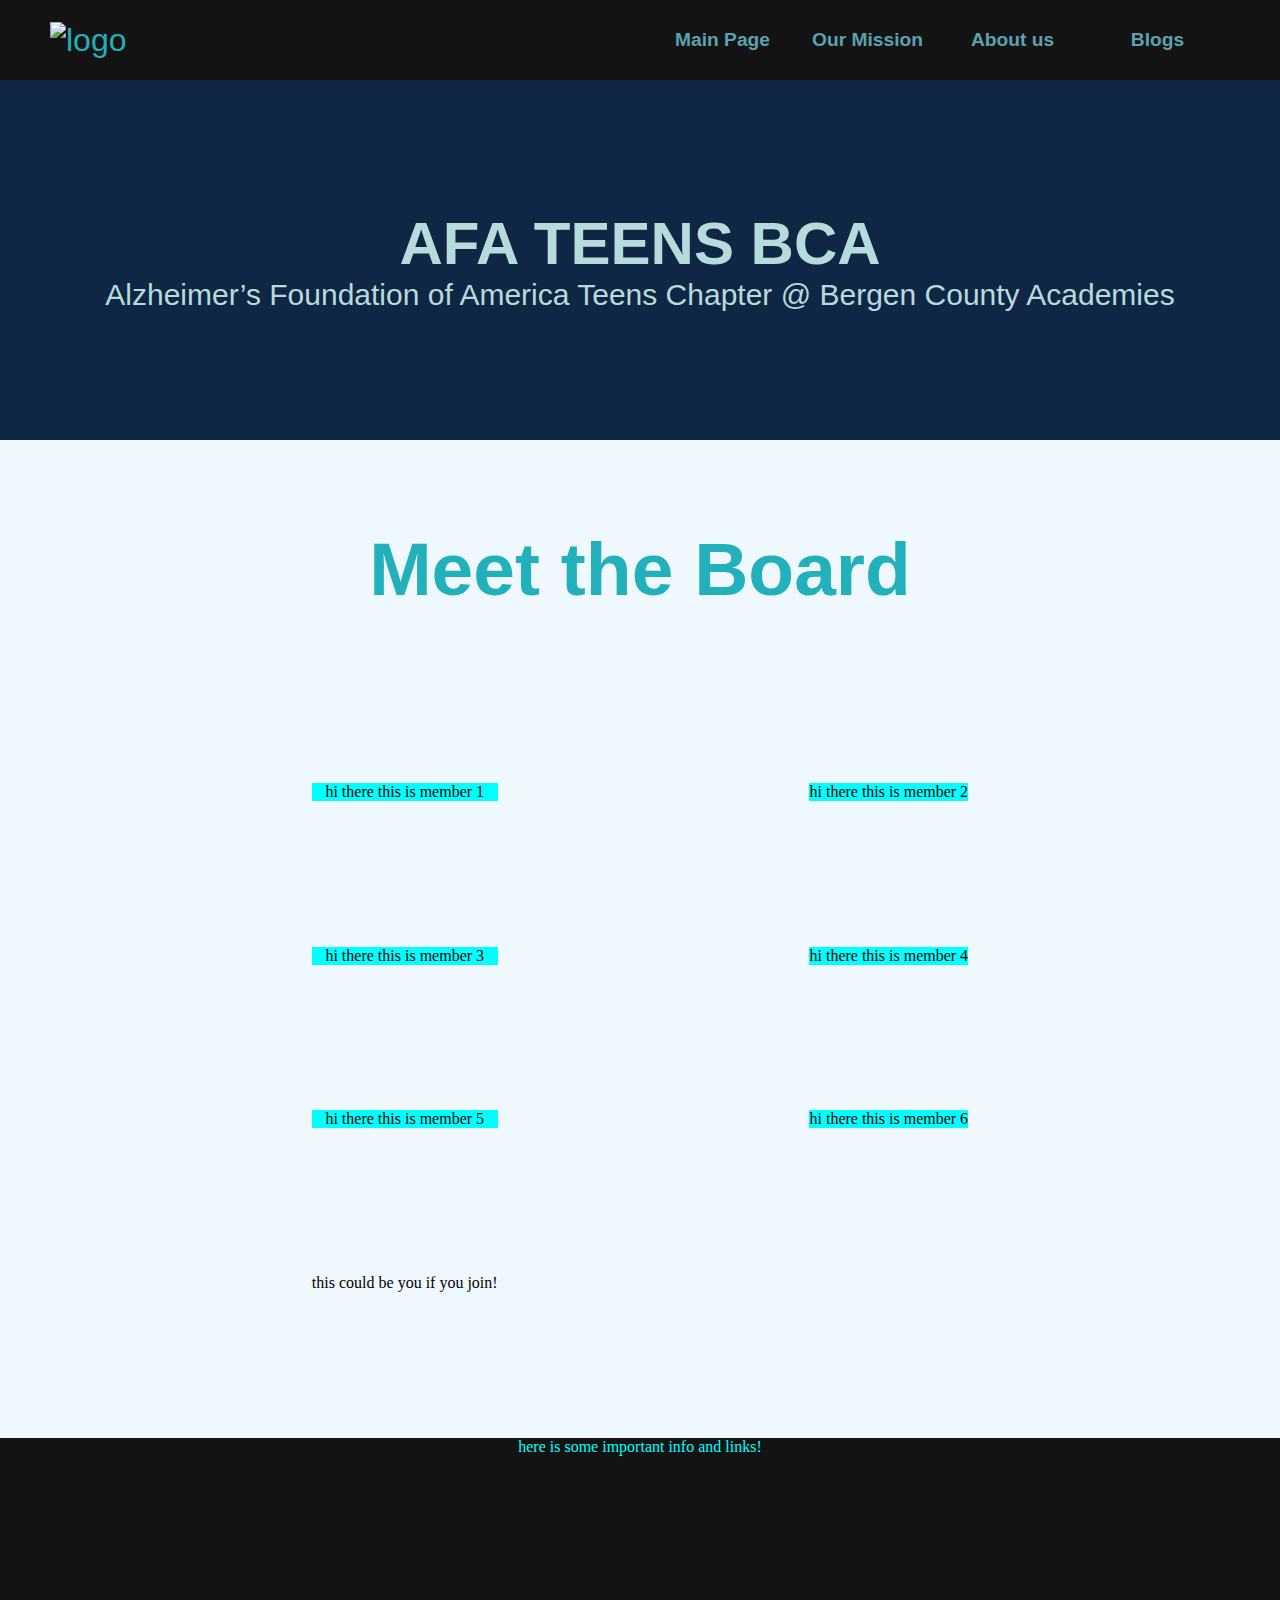
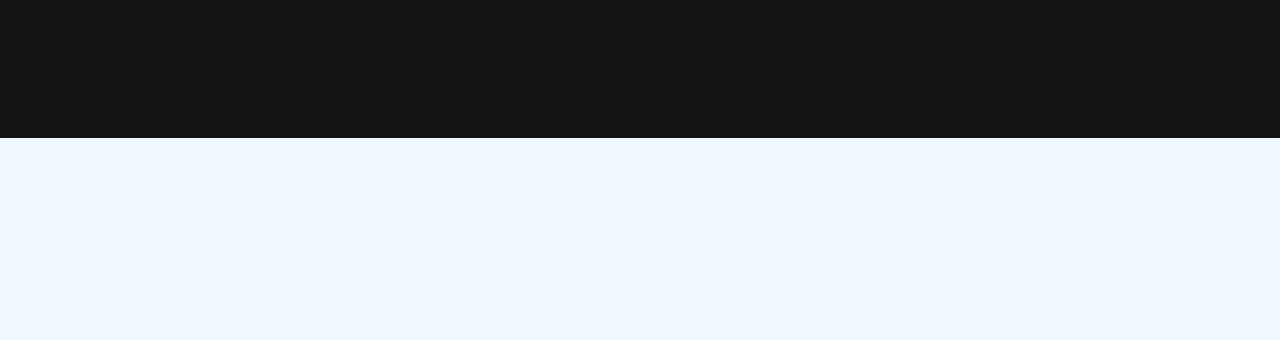
==== about-us.html @ 598af880 "made links work" ====
<!DOCTYPE html>
<html lang="en">
<head>
    <meta charset="UTF-8">
    <meta name="viewport" content="width=device-width, initial-scale=1.0">
    <title>AFA TEENS BCA</title>
    <link rel="stylesheet" href="styles.css">
</head>
<body>
    <!-- navbar -->
    <nav class="navbar">
        <div class="navbar_container">
            <a href="index.html" id="navbar_logo"> <img src="https://149744320.v2.pressablecdn.com/wp-content/uploads/2022/12/cropped-AFA-teal-logo-transparent.png" alt="logo" width="150px"></a>
            <div class="navbar_toggle" id="mobile-menu">
                <span class="bar"></span>
                <span class="bar"></span>
                <span class="bar"></span>
            </div>
            <ul class="navbar_menu">
                <li class="navbar_item">
                    <a href="index.html" class="navbar_links" id="home-page"><strong>Main Page</strong></a>
                </li>
                <li class="navbar_item">
                    <a href="our-mission.html" class="navbar_links" id="our-mission-page"><strong>Our Mission</strong></a>
                </li>
                <li class="navbar_item">
                    <a href="about-us.html" class="navbar_links" id="about-us-page"><strong>About us</strong></a>
                </li>
                <li class="navbar_item">
                    <a href="blogs.html" class="navbar_links" id="blogs-page"><strong>Blogs</strong></a>
                </li>
            </ul>
        </div>
        <script src="app.js"></script>
     </nav>
     <div class="header">
        <h1>AFA TEENS BCA</h1>
        <p>Alzheimer’s Foundation of America Teens Chapter @ Bergen County Academies</p>
    </div>
    <div class = "content">
        <div class="introduction">
            <div class="message">
                <h2><br>Meet the Board</h2>
            </div>
        <div class="members">
            <div class="member"> hi there this is member 1</div>
            <div class="member">hi there this is member 2</div>
            <div class="member">hi there this is member 3</div>
            <div class="member">hi there this is member 4</div>
            <div class="member">hi there this is member 5</div>
            <div class="member">hi there this is member 6</div>
            <div class="this-could-be-you">this could be you if you join!</div>

        </div>
    </div>
    <footer class = "footer">
        <p>here is some important info and links!</p>
    </footer>
</body>
</html>
---- styles.css ----
* {
    box-sizing: border-box;
    margin: 0;
    padding: 0;
    /* font-family:'Segoe UI', Tahoma, Geneva, Verdana, sans-serif; */
    scroll-behavior: smooth;
}

body {
    overflow-x: hidden;
}

.navbar {
    font-family:'Segoe UI', Tahoma, Geneva, Verdana, sans-serif;
    background:#131313;
    height: 80px;
    display: flex;
    justify-content: center;
    align-items: center;
    font-size: 1.2rem;
    position: sticky;
    top: 0;
    z-index: 999;

}

.navbar_container {
    display: flex;
    justify-content: space-between;
    height: 80px;
    z-index: 1;
    width: 100%;
    max-width: 1300px;
    margin: 0 auto;
    padding: 0 50px;
}

#navbar_logo {
    color: #22b0ba;
    display: flex;
    align-items: center;
    cursor: pointer;
    text-decoration: none;
    font-size: 2rem;
    
}

.navbar_menu {
    display: flex;
    align-items: center;
    list-style: none;
}

.navbar_item {
    height: 80px;
}

.navbar_links {
    color: #5ba2b0;
    display: flex;
    align-items: center;
    justify-content: center;
    width: 145px;
    text-decoration: none;
    height: 100%;
    transition: all 0.3s ease;
}
.navbar_links:hover {
    color: #fff;
    transition: all 0.3s ease;
}

/* mobile menu navbar display */
@media screen and (max-width: 960px) {
    .navbar_container {
        display: flex;
        justify-content: space-between;
        height: 80px;
        z-index: 1;
        width: 100%;
        max-width: 1300px;
        padding: 0;
    }

    .navbar_menu {
        display: grid;
        grid-template-columns: auto;
        margin: 0;
        width: 100%;
        position: absolute;
        top: -1000px;
        opacity: 1;
        transition: all 0.5s ease;
        z-index: -1;
        background: #131313;
    }

    .navbar_menu.active {
        background: #131313;
        top: 100%;
        opacity: 0.9;
        transition: all 0.5s ease;
        z-index: 99;
        height: 60vh;
        font-size: 1.6rem;
    }

    #navbar_logo {
        padding-left: 25px;
    }

    .navbar_toggle .bar {
        width: 25px;
        height: 3px;
        margin: 5px auto;
        transition: all 0.3s ease-in-out;
        background: #fff;
    }

    .navbar_item {
        width: 100%;
    }

    .navbar_links {
        text-align: center;
        padding: 2rem;
        width: 100%;
        display: table;
    }

    #mobile-menu {
        position: absolute;
        top: 20%;
        right: 5%;
        transform: translate(5%, 20%);
    }

    .navbar_toggle .bar {
        display: block;
        cursor: pointer;
    }

    #mobile-menu.is-active .bar:nth-child(2) {
        opacity: 0;
    }
    #mobile-menu.is-active .bar:nth-child(1) {
        transform: translateY(8px) rotate(45deg);
    }
    #mobile-menu.is-active .bar:nth-child(3) {
        transform: translateY(-8px) rotate(-45deg);
    }
}

.header {
    font-family:'Segoe UI', Tahoma, Geneva, Verdana, sans-serif;
    height: 360px;
    padding: 60px;
    justify-content: center;
    align-content: center;
    text-align: center;
    background: #0f2645;
    color: rgb(182, 219, 218);
    font-size: 30px;
  }

.content {
    background-color: aliceblue;
    height: 1500px;
    text-align: center;
    min-height: calc(100vh - 480px)
}

.footer {
    position: bottom;
    background-color: #131313;
    height: 300px;
    color: aqua;
}

.message {
    margin-bottom: 2%;
    justify-content: center;
    align-content: center;
    color: #22b0ba;
    font-family: Impact, Haettenschweiler, 'Arial Narrow Bold', sans-serif;
    font-size: 50px;
}

.introduction-text {
    width: 75%;
    line-height: 1.5;
    font-size: 25px;
    background-color: rgb(233, 245, 255);
    margin: auto;
    margin-bottom: 3%;
    box-shadow: 1px 5px 3px 2px rgb(15, 35, 42);

}

.members {
    display: grid;
    grid-template-columns: auto auto;
    justify-content: space-evenly;
    align-content: space-evenly;
    height: 800px;
}

.member {
    background-color: aqua;
    height: auto;
    width: auto;
    justify-content: center;
    align-content: center;
}
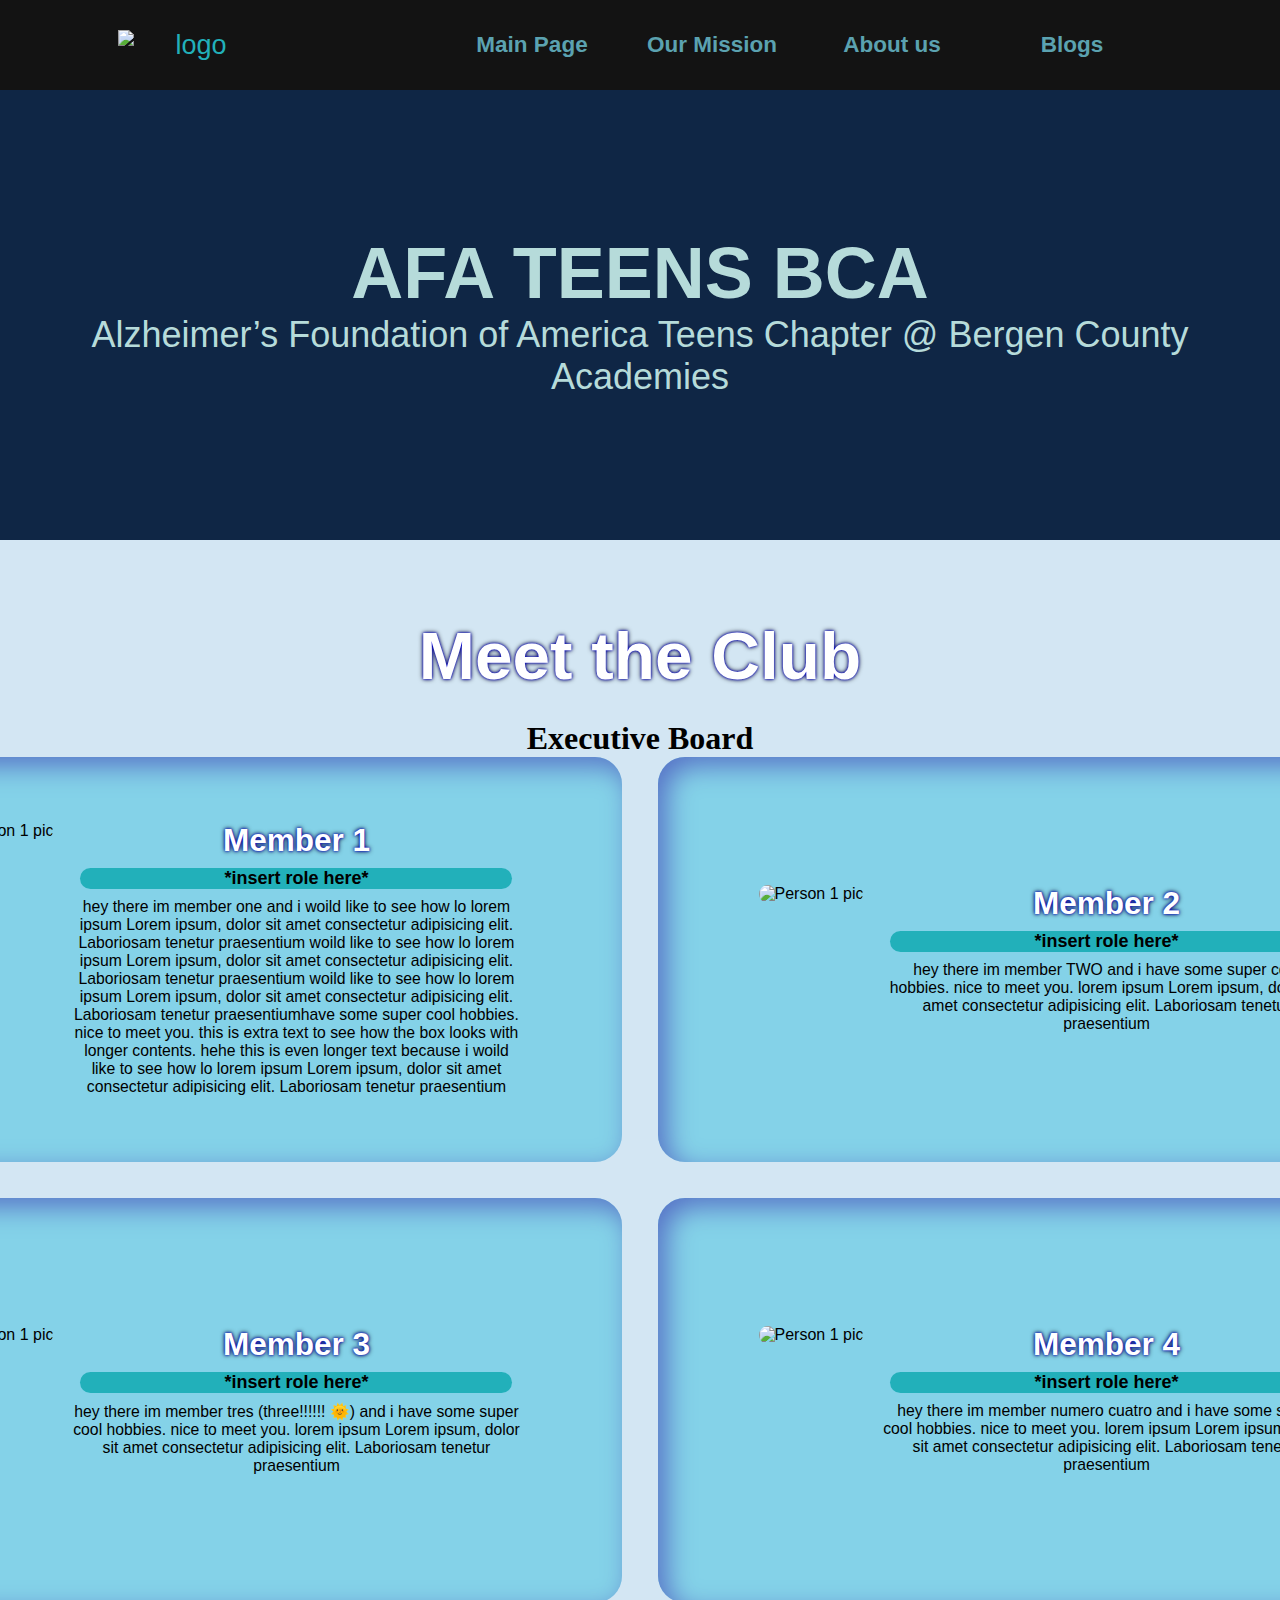
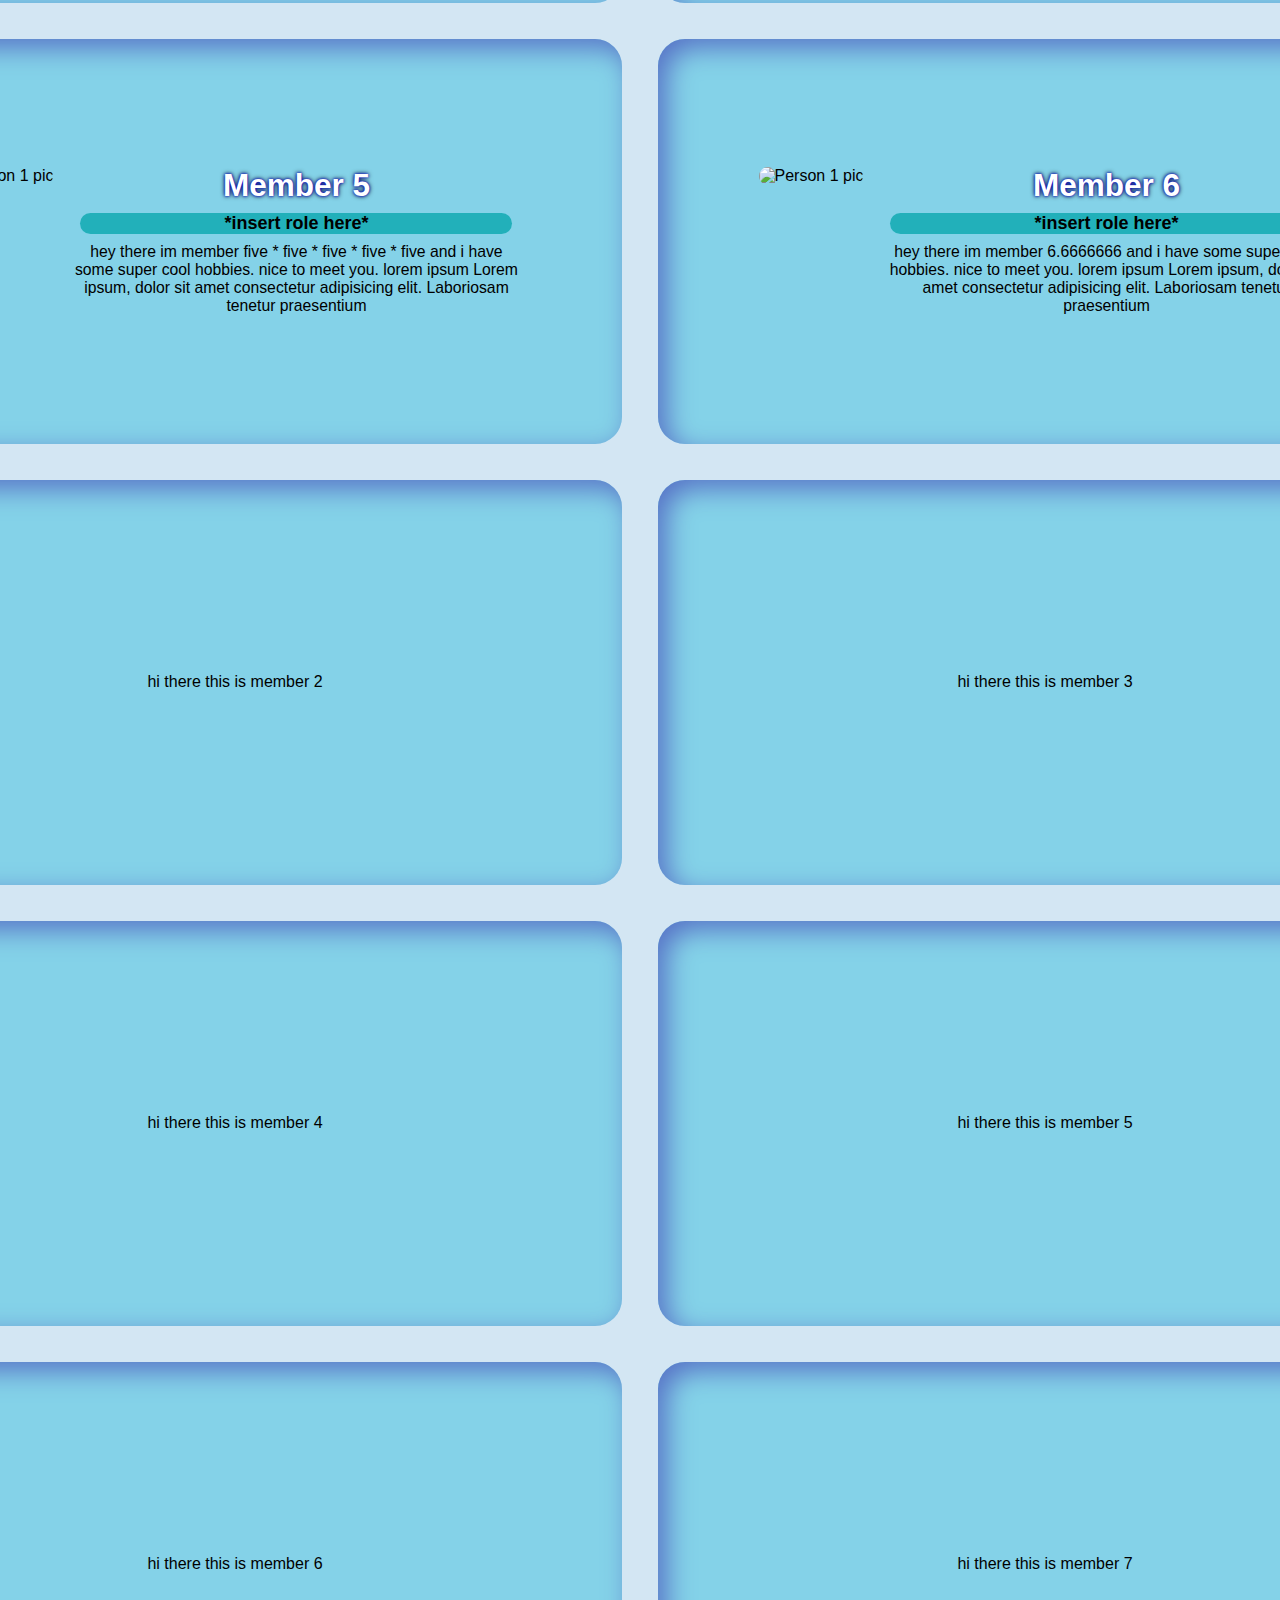
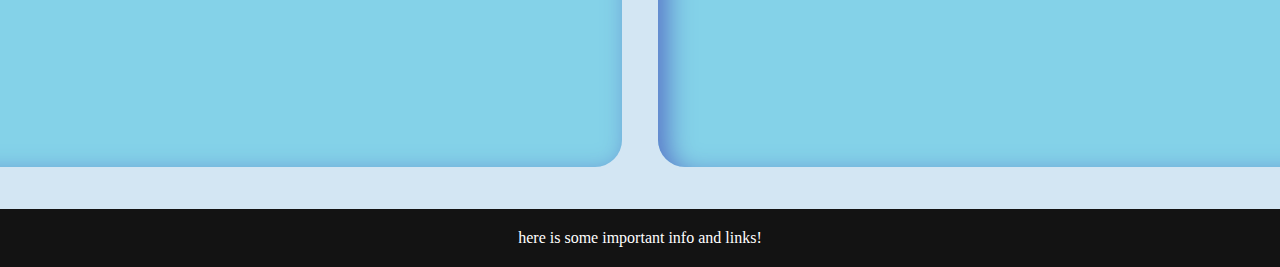
==== commit 2b957db2: "made more compatible with mobile devices, about us page, fixed footer." ====
--- a/about-us.html
+++ b/about-us.html
@@ -40,17 +40,82 @@
     <div class = "content">
         <div class="introduction">
             <div class="message">
-                <h2><br>Meet the Board</h2>
+                <h2><br>Meet the Club</h2>
             </div>
+
+            <h1> Executive Board</h1>
         <div class="members">
-            <div class="member"> hi there this is member 1</div>
+            <div class="member">
+                <div class="centered-img"> 
+                    <img src="https://static.vecteezy.com/system/resources/previews/035/497/936/non_2x/ai-generated-smiling-yellow-emoticon-face-emoji-isolated-on-white-background-photo.jpg" alt="Person 1 pic" width="200px">
+                </div>
+                <div class = "member-info">
+                    <h2>Member 1</h2>
+                    <h3>*insert role here*</h3>
+                    <p>hey there im member one and i
+                        woild like to see how lo lorem ipsum Lorem ipsum, dolor sit amet consectetur adipisicing elit. Laboriosam tenetur praesentium
+                        
+                        woild like to see how lo lorem ipsum Lorem ipsum, dolor sit amet consectetur adipisicing elit. Laboriosam tenetur praesentium
+                        
+                        woild like to see how lo lorem ipsum Lorem ipsum, dolor sit amet consectetur adipisicing elit. Laboriosam tenetur praesentiumhave some super cool hobbies. nice to meet you. this is extra text to see how the box looks with longer contents. hehe this is even longer text because i woild like to see how lo lorem ipsum Lorem ipsum, dolor sit amet consectetur adipisicing elit. Laboriosam tenetur praesentium</p>
+                </div>
+            </div>
+            <div class="member">
+                <div class="centered-img"> 
+                    <img src="https://static.vecteezy.com/system/resources/previews/035/497/936/non_2x/ai-generated-smiling-yellow-emoticon-face-emoji-isolated-on-white-background-photo.jpg" alt="Person 1 pic" width="200px">
+                </div>
+                <div class = "member-info">
+                    <h2>Member 2</h2>
+                    <h3>*insert role here*</h3>
+                    <p>hey there im member TWO and i have some super cool hobbies. nice to meet you. lorem ipsum Lorem ipsum, dolor sit amet consectetur adipisicing elit. Laboriosam tenetur praesentium</p>
+                </div>
+            </div>
+            <div class="member">
+                <div class="centered-img"> 
+                    <img src="https://static.vecteezy.com/system/resources/previews/035/497/936/non_2x/ai-generated-smiling-yellow-emoticon-face-emoji-isolated-on-white-background-photo.jpg" alt="Person 1 pic" width="200px">
+                </div>
+                <div class = "member-info">
+                    <h2>Member 3</h2>
+                    <h3>*insert role here*</h3>
+                    <p>hey there im member tres (three!!!!!! 🌞) and i have some super cool hobbies. nice to meet you. lorem ipsum Lorem ipsum, dolor sit amet consectetur adipisicing elit. Laboriosam tenetur praesentium</p>
+                </div>
+            </div>
+            <div class="member">
+                <div class="centered-img"> 
+                    <img src="https://static.vecteezy.com/system/resources/previews/035/497/936/non_2x/ai-generated-smiling-yellow-emoticon-face-emoji-isolated-on-white-background-photo.jpg" alt="Person 1 pic" width="200px">
+                </div>
+                <div class = "member-info">
+                    <h2>Member 4</h2>
+                    <h3>*insert role here*</h3>
+                    <p>hey there im member numero cuatro and i have some super cool hobbies. nice to meet you. lorem ipsum Lorem ipsum, dolor sit amet consectetur adipisicing elit. Laboriosam tenetur praesentium</p>
+                </div>
+            </div>
+            <div class="member">
+                <div class="centered-img"> 
+                    <img src="https://static.vecteezy.com/system/resources/previews/035/497/936/non_2x/ai-generated-smiling-yellow-emoticon-face-emoji-isolated-on-white-background-photo.jpg" alt="Person 1 pic" width="200px">
+                </div>
+                <div class = "member-info">
+                    <h2>Member 5</h2>
+                    <h3>*insert role here*</h3>
+                    <p>hey there im member five * five * five * five * five and i have some super cool hobbies. nice to meet you. lorem ipsum Lorem ipsum, dolor sit amet consectetur adipisicing elit. Laboriosam tenetur praesentium</p>
+                </div>
+            </div>
+            <div class="member">
+                <div class="centered-img"> 
+                    <img src="https://static.vecteezy.com/system/resources/previews/035/497/936/non_2x/ai-generated-smiling-yellow-emoticon-face-emoji-isolated-on-white-background-photo.jpg" alt="Person 1 pic" width="200px">
+                </div>
+                <div class = "member-info">
+                    <h2>Member 6</h2>
+                    <h3>*insert role here*</h3>
+                    <p>hey there im member 6.6666666 and i have some super cool hobbies. nice to meet you. lorem ipsum Lorem ipsum, dolor sit amet consectetur adipisicing elit. Laboriosam tenetur praesentium</p>
+                </div>
+            </div>
             <div class="member">hi there this is member 2</div>
             <div class="member">hi there this is member 3</div>
             <div class="member">hi there this is member 4</div>
             <div class="member">hi there this is member 5</div>
             <div class="member">hi there this is member 6</div>
-            <div class="this-could-be-you">this could be you if you join!</div>
-
+            <div class="member">hi there this is member 7</div>
         </div>
     </div>
     <footer class = "footer">
--- a/styles.css
+++ b/styles.css
@@ -6,18 +6,28 @@
     scroll-behavior: smooth;
 }
 
+html,body{
+    overflow-x:hidden;
+    flex-direction: column;
+    display: flex;
+    flex-direction: column;
+  }
+
 body {
-    overflow-x: hidden;
+    position: relative;
+    text-align: center;
+    min-height: 100vh;
+    background-color: rgb(211, 230, 243);
 }
 
 .navbar {
     font-family:'Segoe UI', Tahoma, Geneva, Verdana, sans-serif;
     background:#131313;
-    height: 80px;
-    display: flex;
-    justify-content: center;
-    align-items: center;
-    font-size: 1.2rem;
+    height: 10vh;
+    display: flex;
+    justify-content: center;
+    align-items: center;
+    font-size: 2.5vh;
     position: sticky;
     top: 0;
     z-index: 999;
@@ -27,12 +37,12 @@
 .navbar_container {
     display: flex;
     justify-content: space-between;
-    height: 80px;
+    height: 10vh;
     z-index: 1;
     width: 100%;
-    max-width: 1300px;
+    max-width: 90vw;
     margin: 0 auto;
-    padding: 0 50px;
+    padding: 0 6vh;
 }
 
 #navbar_logo {
@@ -41,7 +51,7 @@
     align-items: center;
     cursor: pointer;
     text-decoration: none;
-    font-size: 2rem;
+    font-size: 3vh;
     
 }
 
@@ -60,7 +70,7 @@
     display: flex;
     align-items: center;
     justify-content: center;
-    width: 145px;
+    width: 20vh;
     text-decoration: none;
     height: 100%;
     transition: all 0.3s ease;
@@ -75,10 +85,10 @@
     .navbar_container {
         display: flex;
         justify-content: space-between;
-        height: 80px;
+        height: 10vh;
         z-index: 1;
         width: 100%;
-        max-width: 1300px;
+        max-width: 100vw;
         padding: 0;
     }
 
@@ -105,10 +115,6 @@
         font-size: 1.6rem;
     }
 
-    #navbar_logo {
-        padding-left: 25px;
-    }
-
     .navbar_toggle .bar {
         width: 25px;
         height: 3px;
@@ -149,47 +155,65 @@
     #mobile-menu.is-active .bar:nth-child(3) {
         transform: translateY(-8px) rotate(-45deg);
     }
+
+    .introduction-text {
+        font-size: 2vh;
+    }
 }
 
 .header {
     font-family:'Segoe UI', Tahoma, Geneva, Verdana, sans-serif;
-    height: 360px;
-    padding: 60px;
+    height: 50vh;
+    padding: 8vh;
     justify-content: center;
     align-content: center;
     text-align: center;
     background: #0f2645;
     color: rgb(182, 219, 218);
-    font-size: 30px;
+    font-size: 4vh;
   }
 
 .content {
-    background-color: aliceblue;
-    height: 1500px;
+    min-height: calc(100vh - 480px);
+    height: auto;
+    margin-bottom: 100px;
+}
+
+footer {
+    overflow: hidden;
+    padding: 20px;
+    position: absolute;
+    margin-top: auto;
+    margin-bottom: 0px;
+    bottom: 0;
+    background-color: #131313;
+    height: auto;
+    width: 100%;
+    color: white;
+}
+
+.footer {
+    display: flex;
+    align-items: center;
+    justify-content: center;
+    flex-direction: column;
     text-align: center;
-    min-height: calc(100vh - 480px)
-}
-
-.footer {
-    position: bottom;
-    background-color: #131313;
-    height: 300px;
-    color: aqua;
 }
 
 .message {
     margin-bottom: 2%;
     justify-content: center;
     align-content: center;
-    color: #22b0ba;
-    font-family: Impact, Haettenschweiler, 'Arial Narrow Bold', sans-serif;
-    font-size: 50px;
+    color: #ffffff;
+    font-size: 5vh;
+    text-shadow: 0 0 3px #0000ff, 0 0 5px #000000;
+    font-family:'Lucida Sans', 'Lucida Sans Regular', 'Lucida Grande', 'Lucida Sans Unicode', Geneva, Verdana, sans-serif;
 }
 
 .introduction-text {
     width: 75%;
     line-height: 1.5;
-    font-size: 25px;
+    font-size: 2.5vh;
     background-color: rgb(233, 245, 255);
     margin: auto;
     margin-bottom: 3%;
@@ -200,15 +224,114 @@
 .members {
     display: grid;
     grid-template-columns: auto auto;
-    justify-content: space-evenly;
-    align-content: space-evenly;
-    height: 800px;
+    justify-content: center;
+    width: auto;
+    gap: 4vh;
 }
 
 .member {
-    background-color: aqua;
+    font-family:'Lucida Sans', 'Lucida Sans Regular', 'Lucida Grande', 'Lucida Sans Unicode', Geneva, Verdana, sans-serif;
+    padding: 4vh;
+    border-radius: 3vh;
+    display: grid;
+    grid-template-columns: auto auto;
+    background-color: rgb(132, 210, 232);
+    min-height: 45vh;
     height: auto;
-    width: auto;
+    width: 86vh;
     justify-content: center;
     align-content: center;
+    transition: all 0.7s ease;
+    box-shadow: 1vh 1vh 3vh #5874c7 inset;
+    h2 {
+        font-size: 3.5vh;
+        color: #fff;
+        text-shadow: 0 0 3px #0000ff, 0 0 5px #000000;
+      }
+    h3 {
+        font-size: 2vh;
+        margin: 2%;
+        border-radius: 4vh;
+        background-color: #22b0ba;
+    }
+    .centered-img{
+        img{
+            width: 27vh;
+            margin-right: 2vh;
+            border-radius: 20vh;
+        }
+    }
+    .centered-img:hover {
+        img { 
+            transition: all 0.3s ease;
+            transform: scale(1.05);
+        }
+    }
+    .member-info {
+        font-size: 1.75vh;
+        justify-content: center;
+        align-items: center;
+        width: 50vh;
+    }
+}
+
+.member:hover {
+    background-color: rgb(132, 182, 232);
+    transform: scale(1.06);
+}
+
+@media screen and (max-width: 960px) {
+    .members {
+        display: grid;
+        grid-template-columns: auto;
+        justify-content: center;
+        width: auto;
+    }
+
+    .message {
+        font-size: 3.5vh;
+    }
+    .member {
+        font-family:'Lucida Sans', 'Lucida Sans Regular', 'Lucida Grande', 'Lucida Sans Unicode', Geneva, Verdana, sans-serif;
+        border-radius: 3vh;
+        display: grid;
+        grid-template-columns: auto;
+        padding: 4vh;
+        background-color: rgb(132, 210, 232);
+        height: auto;
+        width: 43vh;
+        justify-content: center;
+        align-content: center;
+        transition: all 0.7s ease;
+        box-shadow: 5px 5px 10px #4b64af inset;
+        h2 {
+            font-size: 3.5vh;
+            color: #fff;
+            text-shadow: 0 0 3px #0000ff, 0 0 5px #000000;
+        }
+        h3 {
+            font-size: 2.5vh;
+            justify-self: center;
+            width: 40vh;
+            border-radius: 20px;
+            background-color: #22b0ba;
+        }
+
+        p {
+            height: auto;
+            width: 40vh;
+            justify-self: center;
+        }
+        .centered-img{
+            img{
+                width: 20vh;
+                border-radius: 20vh;
+            }
+        }
+    }
+    .member-info {
+        font-size: 2vh;
+        justify-content: center;
+        align-items: center;
+    } 
 }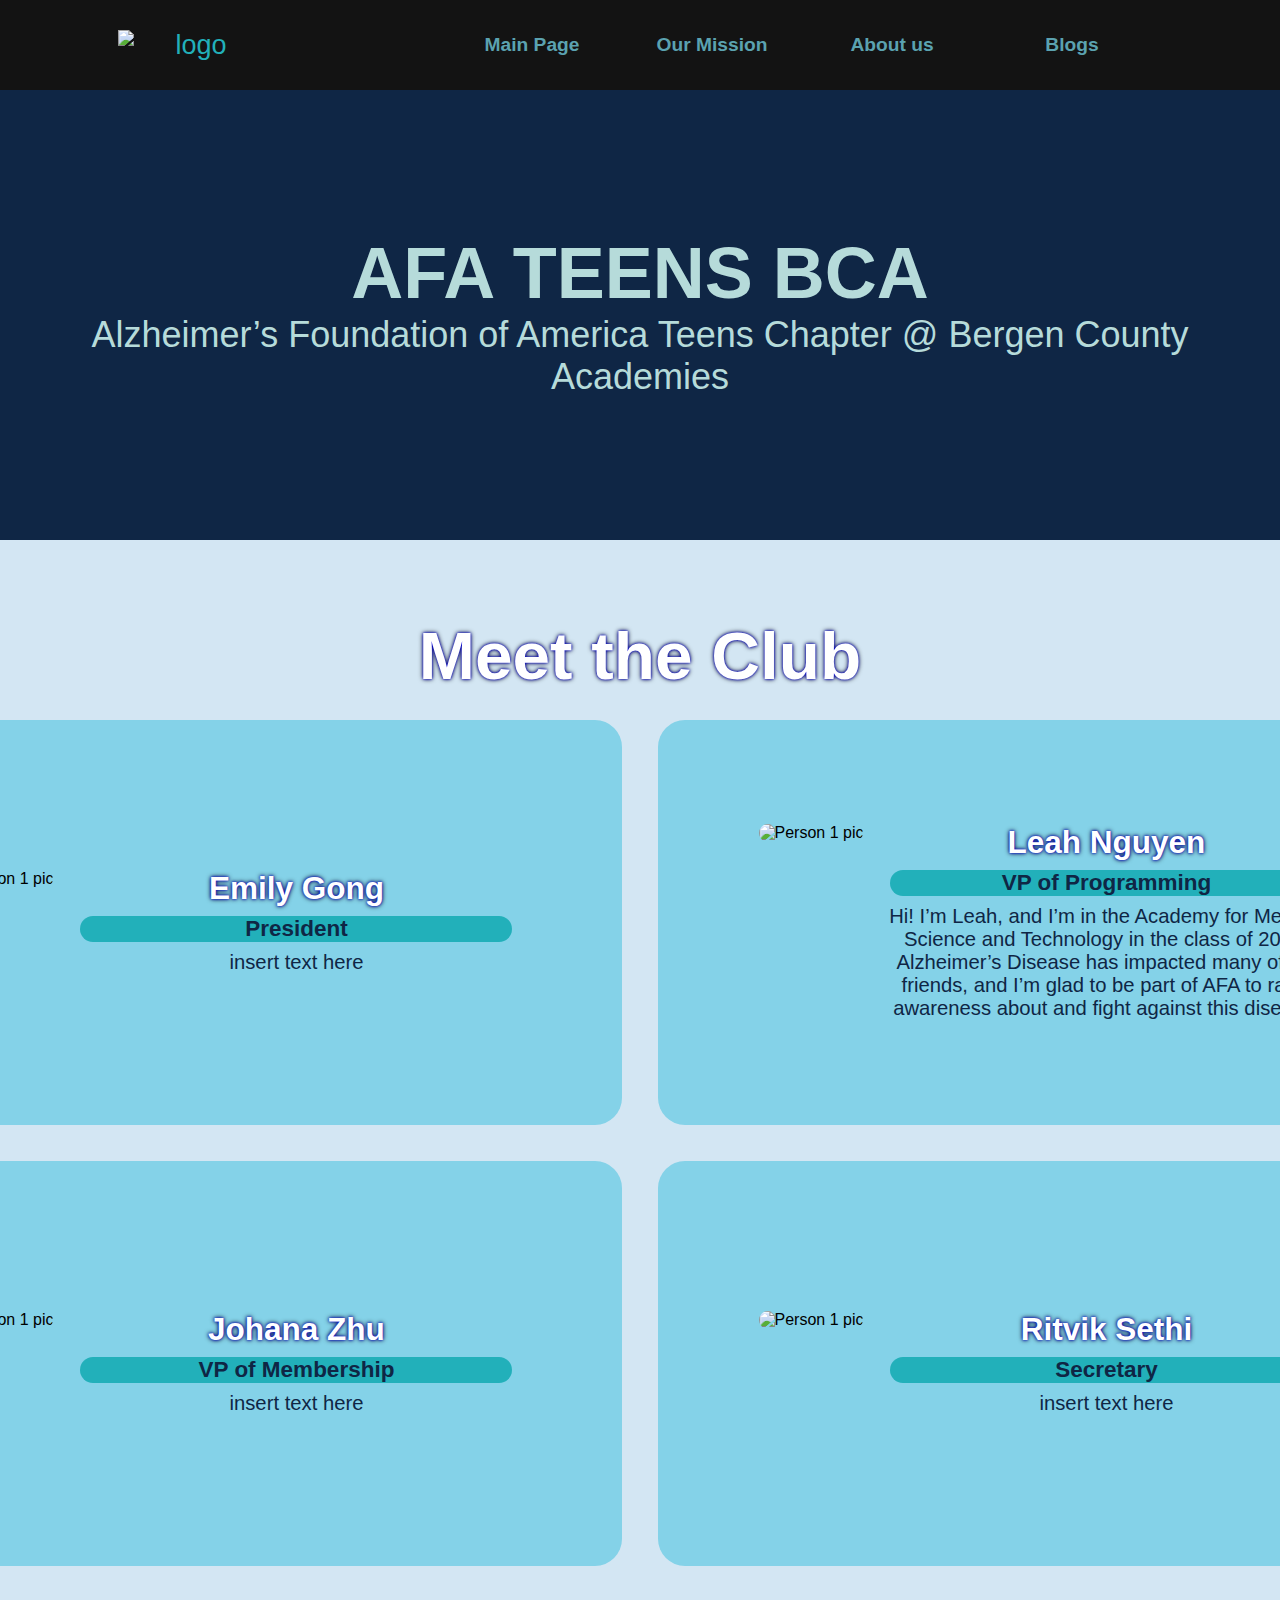
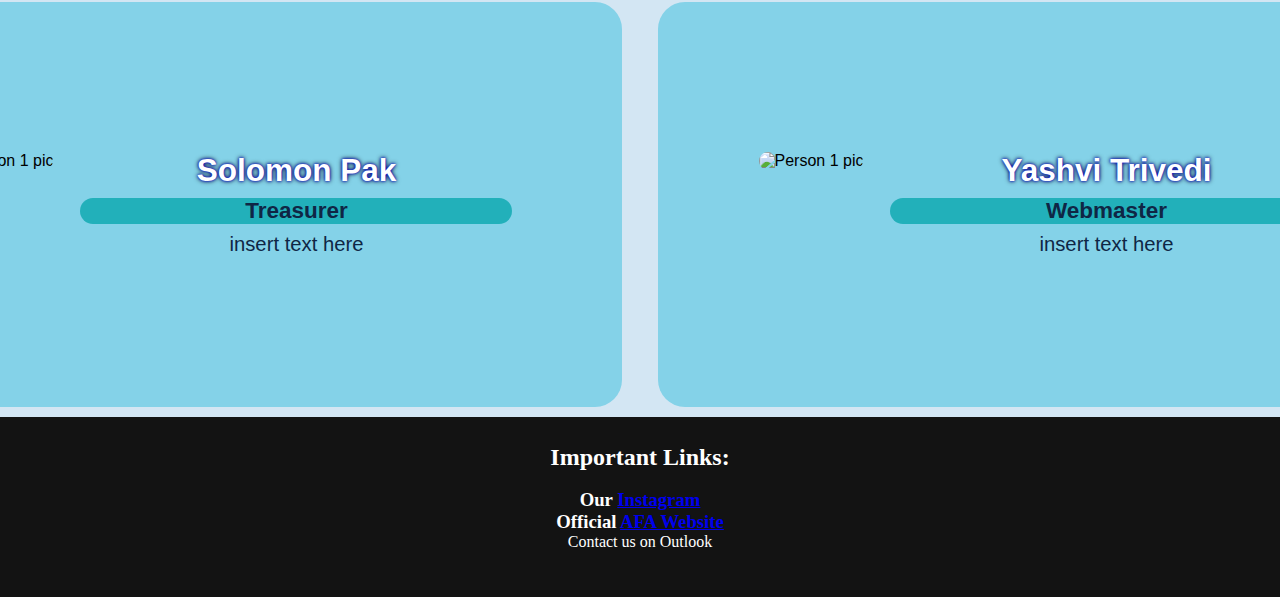
==== commit 8353d394: "finished basic website" ====
--- a/about-us.html
+++ b/about-us.html
@@ -42,22 +42,15 @@
             <div class="message">
                 <h2><br>Meet the Club</h2>
             </div>
-
-            <h1> Executive Board</h1>
         <div class="members">
             <div class="member">
                 <div class="centered-img"> 
                     <img src="https://static.vecteezy.com/system/resources/previews/035/497/936/non_2x/ai-generated-smiling-yellow-emoticon-face-emoji-isolated-on-white-background-photo.jpg" alt="Person 1 pic" width="200px">
                 </div>
                 <div class = "member-info">
-                    <h2>Member 1</h2>
-                    <h3>*insert role here*</h3>
-                    <p>hey there im member one and i
-                        woild like to see how lo lorem ipsum Lorem ipsum, dolor sit amet consectetur adipisicing elit. Laboriosam tenetur praesentium
-                        
-                        woild like to see how lo lorem ipsum Lorem ipsum, dolor sit amet consectetur adipisicing elit. Laboriosam tenetur praesentium
-                        
-                        woild like to see how lo lorem ipsum Lorem ipsum, dolor sit amet consectetur adipisicing elit. Laboriosam tenetur praesentiumhave some super cool hobbies. nice to meet you. this is extra text to see how the box looks with longer contents. hehe this is even longer text because i woild like to see how lo lorem ipsum Lorem ipsum, dolor sit amet consectetur adipisicing elit. Laboriosam tenetur praesentium</p>
+                    <h2>Emily Gong</h2>
+                    <h3>President</h3>
+                    <p>insert text here</p>
                 </div>
             </div>
             <div class="member">
@@ -65,9 +58,9 @@
                     <img src="https://static.vecteezy.com/system/resources/previews/035/497/936/non_2x/ai-generated-smiling-yellow-emoticon-face-emoji-isolated-on-white-background-photo.jpg" alt="Person 1 pic" width="200px">
                 </div>
                 <div class = "member-info">
-                    <h2>Member 2</h2>
-                    <h3>*insert role here*</h3>
-                    <p>hey there im member TWO and i have some super cool hobbies. nice to meet you. lorem ipsum Lorem ipsum, dolor sit amet consectetur adipisicing elit. Laboriosam tenetur praesentium</p>
+                    <h2>Leah Nguyen</h2>
+                    <h3>VP of Programming</h3>
+                    <p>Hi! I’m Leah, and I’m in the Academy for Medical Science and Technology in the class of 2027. Alzheimer’s Disease has impacted many of my friends, and I’m glad to be part of AFA to raise awareness about and fight against this disease.</p>
                 </div>
             </div>
             <div class="member">
@@ -75,9 +68,9 @@
                     <img src="https://static.vecteezy.com/system/resources/previews/035/497/936/non_2x/ai-generated-smiling-yellow-emoticon-face-emoji-isolated-on-white-background-photo.jpg" alt="Person 1 pic" width="200px">
                 </div>
                 <div class = "member-info">
-                    <h2>Member 3</h2>
-                    <h3>*insert role here*</h3>
-                    <p>hey there im member tres (three!!!!!! 🌞) and i have some super cool hobbies. nice to meet you. lorem ipsum Lorem ipsum, dolor sit amet consectetur adipisicing elit. Laboriosam tenetur praesentium</p>
+                    <h2>Johana Zhu</h2>
+                    <h3>VP of Membership</h3>
+                    <p>insert text here</p>
                 </div>
             </div>
             <div class="member">
@@ -85,9 +78,9 @@
                     <img src="https://static.vecteezy.com/system/resources/previews/035/497/936/non_2x/ai-generated-smiling-yellow-emoticon-face-emoji-isolated-on-white-background-photo.jpg" alt="Person 1 pic" width="200px">
                 </div>
                 <div class = "member-info">
-                    <h2>Member 4</h2>
-                    <h3>*insert role here*</h3>
-                    <p>hey there im member numero cuatro and i have some super cool hobbies. nice to meet you. lorem ipsum Lorem ipsum, dolor sit amet consectetur adipisicing elit. Laboriosam tenetur praesentium</p>
+                    <h2>Ritvik Sethi</h2>
+                    <h3>Secretary</h3>
+                    <p>insert text here</p>
                 </div>
             </div>
             <div class="member">
@@ -95,9 +88,9 @@
                     <img src="https://static.vecteezy.com/system/resources/previews/035/497/936/non_2x/ai-generated-smiling-yellow-emoticon-face-emoji-isolated-on-white-background-photo.jpg" alt="Person 1 pic" width="200px">
                 </div>
                 <div class = "member-info">
-                    <h2>Member 5</h2>
-                    <h3>*insert role here*</h3>
-                    <p>hey there im member five * five * five * five * five and i have some super cool hobbies. nice to meet you. lorem ipsum Lorem ipsum, dolor sit amet consectetur adipisicing elit. Laboriosam tenetur praesentium</p>
+                    <h2>Solomon Pak</h2>
+                    <h3>Treasurer</h3>
+                    <p>insert text here</p>
                 </div>
             </div>
             <div class="member">
@@ -105,21 +98,24 @@
                     <img src="https://static.vecteezy.com/system/resources/previews/035/497/936/non_2x/ai-generated-smiling-yellow-emoticon-face-emoji-isolated-on-white-background-photo.jpg" alt="Person 1 pic" width="200px">
                 </div>
                 <div class = "member-info">
-                    <h2>Member 6</h2>
-                    <h3>*insert role here*</h3>
-                    <p>hey there im member 6.6666666 and i have some super cool hobbies. nice to meet you. lorem ipsum Lorem ipsum, dolor sit amet consectetur adipisicing elit. Laboriosam tenetur praesentium</p>
+                    <h2>Yashvi Trivedi</h2>
+                    <h3>Webmaster</h3>
+                    <p>insert text here</p>
                 </div>
             </div>
-            <div class="member">hi there this is member 2</div>
-            <div class="member">hi there this is member 3</div>
-            <div class="member">hi there this is member 4</div>
-            <div class="member">hi there this is member 5</div>
-            <div class="member">hi there this is member 6</div>
-            <div class="member">hi there this is member 7</div>
+            <br>
+            <!-- <div class="member">hi there this is member #</div> -->
         </div>
     </div>
+    <br>
+    <br>
     <footer class = "footer">
-        <p>here is some important info and links!</p>
+        <h2>Important Links:</h2>
+        <br>
+        <h3>Our <a href="https://www.instagram.com/afa_teens._bca/">Instagram</a></h3>
+        <h3>Official <a href="https://alzfdn.org/">AFA Website</a></h3>
+        <p>Contact us on Outlook</p>
+        <br>
     </footer>
 </body>
 </html>--- a/styles.css
+++ b/styles.css
@@ -7,7 +7,6 @@
 }
 
 html,body{
-    overflow-x:hidden;
     flex-direction: column;
     display: flex;
     flex-direction: column;
@@ -27,7 +26,7 @@
     display: flex;
     justify-content: center;
     align-items: center;
-    font-size: 2.5vh;
+    font-size: 1.2rem;
     position: sticky;
     top: 0;
     z-index: 999;
@@ -187,7 +186,7 @@
     margin-bottom: 0px;
     bottom: 0;
     background-color: #131313;
-    height: auto;
+    height: 20vh;
     width: 100%;
     color: white;
 }
@@ -211,13 +210,15 @@
 }
 
 .introduction-text {
+    font-family: 'Lucida Sans', 'Lucida Sans Regular', 'Lucida Grande', 'Lucida Sans Unicode', Geneva, Verdana, sans-serif;
+    text-align: left;
     width: 75%;
+    padding: 30px;
     line-height: 1.5;
     font-size: 2.5vh;
     background-color: rgb(233, 245, 255);
     margin: auto;
     margin-bottom: 3%;
-    box-shadow: 1px 5px 3px 2px rgb(15, 35, 42);
 
 }
 
@@ -242,14 +243,14 @@
     justify-content: center;
     align-content: center;
     transition: all 0.7s ease;
-    box-shadow: 1vh 1vh 3vh #5874c7 inset;
+    /* box-shadow: 1vh 1vh 3vh #5874c7 inset; */
     h2 {
         font-size: 3.5vh;
         color: #fff;
         text-shadow: 0 0 3px #0000ff, 0 0 5px #000000;
       }
     h3 {
-        font-size: 2vh;
+        font-size: 2.5vh;
         margin: 2%;
         border-radius: 4vh;
         background-color: #22b0ba;
@@ -268,7 +269,8 @@
         }
     }
     .member-info {
-        font-size: 1.75vh;
+        color: #0f2645;
+        font-size: 2.25vh;
         justify-content: center;
         align-items: center;
         width: 50vh;
@@ -334,4 +336,86 @@
         justify-content: center;
         align-items: center;
     } 
+}
+
+/* scrollbar width */
+::-webkit-scrollbar {
+    width: 10px;
+}
+  
+/* scrollbar track */
+::-webkit-scrollbar-track {
+    box-shadow: inset 0 0 50px #030d39;
+}
+
+/* scrollbar handle */
+::-webkit-scrollbar-thumb {
+    background: #4b64af; 
+    border-radius: 10px;
+}
+  
+/* handle on hover */
+::-webkit-scrollbar-thumb:hover {
+    background: #3f5494; 
+}
+
+*::before, *::after {
+    box-sizing: border-box
+}
+.carousel {
+    max-width: 90vh;
+    height: 40vh;
+    position: relative;
+    margin: auto;
+
+    ul {
+        margin: 0;
+        padding: 0;
+        list-style: none;
+    }
+}
+
+.slides {
+    position: absolute;
+    inset: 0;
+    opacity: 0;
+}
+
+.slides > img {
+    display: block;
+    width: 100%;
+    height: 100%;
+    object-fit: cover;
+    object-position: center;
+}
+
+.slides[data-active] {
+    opacity: 1;
+}
+
+.carousel-button {
+    position: absolute;
+    background: none;
+    border: none;
+    font-size: 4rem;
+    top: 50%;
+    z-index: 5;
+    transform: translateY()-50%;
+    color: #fff;
+    cursor: pointer;
+    border-radius: .25rem;
+    padding: 0 .5rem;
+    background-color: rgba(0,0,0,.1);
+}
+
+.carousel-button:hover, .carousel-button:focus{
+    background-color: rgba(0,0,0,.3);
+}
+
+.carousel-button.prev {
+    left: 1rem;
+}
+
+.carousel-button.right {
+    right: 1rem;
 }